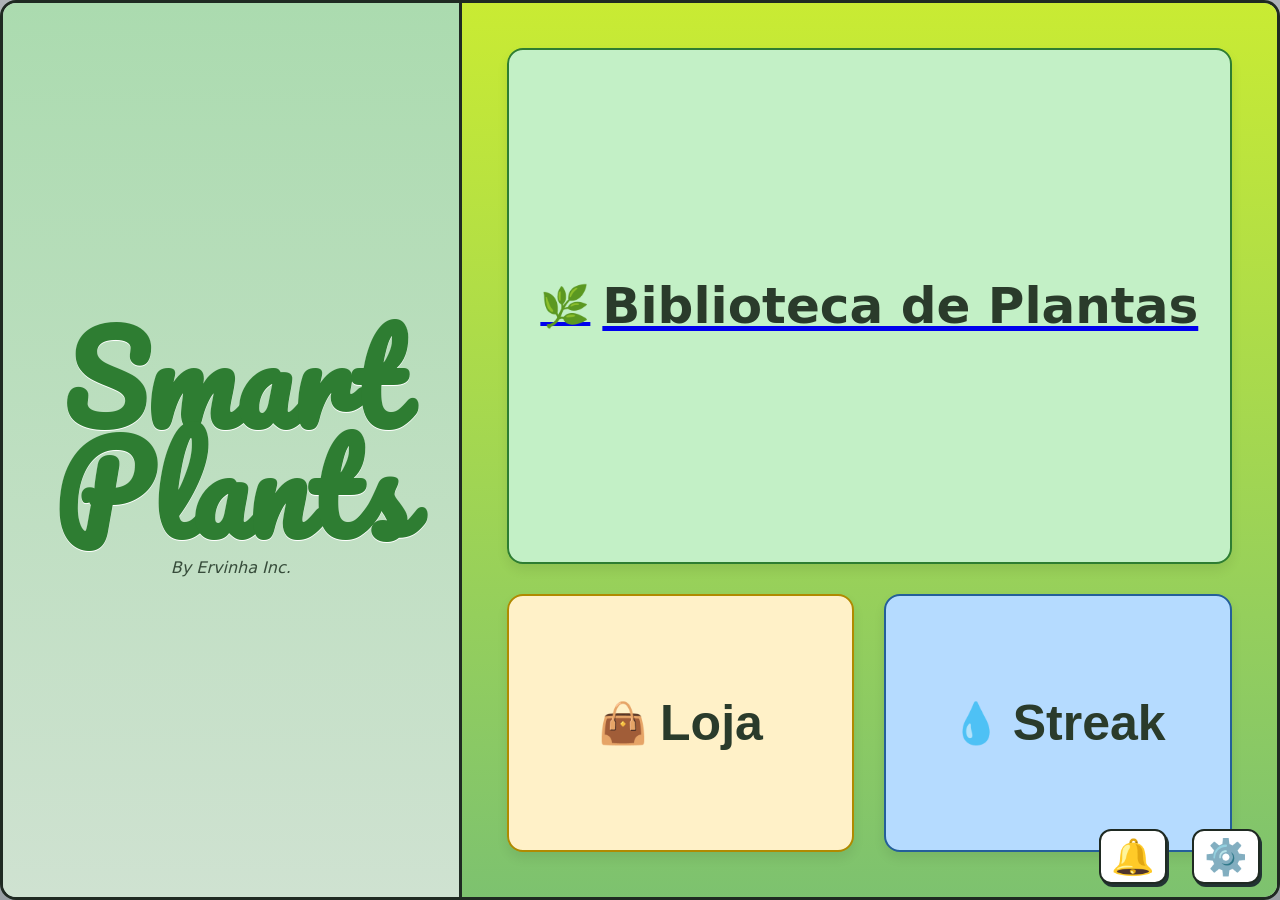
==== index.html @ 1cd02b5e "Front e Adicionar Plantas Fiz um frontpage básico e a pagina das plantas e com adicionar/excluir e e" ====
<!DOCTYPE html>
<html lang="pt-BR">
<head>
  <meta charset="UTF-8" />
  <meta name="viewport" content="width=device-width, initial-scale=1" />
  <title>SmartPlants</title>
  <link href="https://fonts.googleapis.com/css2?family=Pacifico&display=swap" rel="stylesheet" />
  <link rel="stylesheet" href="css/estilo.css" />
</head>
<body>
  <div class="app">
    <aside class="coluna-logo">
      <div class="marca">
        <h1 class="titulo">Smart<br>Plants</h1>
        <p class="assinatura">By Ervinha Inc.</p>
      </div>
    </aside>

    <main class="coluna-botoes">
      <a class="cartao cartao-biblioteca" href="plantas.html" aria-label="Biblioteca de Plantas">
        <span class="icone">🌿</span>
        <span class="texto">Biblioteca de Plantas</span>
      </a>
      <button class="cartao cartao-loja"><span class="icone">👜</span><span class="texto">Loja</span></button>
      <button class="cartao cartao-streak"><span class="icone">💧</span><span class="texto">Streak</span></button>
      <!-- ícones pequenos -->
      <div class="rodape-icones">
        <button class="icone-opcao" title="Notificações">🔔</button>
        <button class="icone-opcao" title="Configurações">⚙️</button>
      </div>
    </main>

  </div>
</body>
</html>
---- css/estilo.css ----
/* Base */
* { margin: 0; padding: 0; box-sizing: border-box; }
html, body { height: 100%; }

/* Paleta simples */
:root{
  --cinza-fundo-1: #aeb3b7;
  --cinza-fundo-2: #99a0a5;
  --borda: #1f2a22;

  --verde-clarinho: #c3f0c6;
  --verde: #85e789;
  --verde-escuro: #2e7d32;

  --amarelo-clarinho: #fff1c8;
  --azul-clarinho: #b5dbff;
}

body {
  font-family: system-ui, "Segoe UI", Roboto, Arial, sans-serif;
  /* Fundo com leve degradê p/ dar vida */
  background: linear-gradient(180deg, var(--cinza-fundo-1), var(--cinza-fundo-2));
}

/* Área do app com borda ao redor */
.app{
  height: 100%;
  width: 100%;
  border: 3px solid var(--borda);
  border-radius: 16px;
  background: #c2c7cb;
  display: flex;
  overflow: hidden;
}

/* Esquerda: logo centralizada */
.coluna-logo{
  width: 36%;
  border-right: 3px solid var(--borda);
  display: flex;
  align-items: center;
  justify-content: center;
  padding: 24px;
  /* leve cor para a área da logo */
  background: linear-gradient(180deg, #abdbaf 0%, #cfe2d1 100%);
}

.marca { text-align: center; }

/* NOVA fonte da logo */
.titulo{
  font-family: "Pacifico", cursive;
  color: var(--verde-escuro);
  font-size: 120px;
  line-height: .92;
  letter-spacing: .7px;
  text-shadow: 0 1px 0 #ffffff;
}

.assinatura{
  margin-top: 15px;
  font-style: italic;
  color: #1f3323;
  opacity: .85;
}

/* Direita: grid simples (biblioteca maior) */
.coluna-botoes{
  flex: 1;
  padding: 45px;
  display: grid;
  grid-template-columns: 1fr 1fr;
  grid-template-rows: 2fr 1fr;
  grid-template-areas:
    "biblioteca biblioteca"
    "loja       streak";
  gap: 30px;
  /* fundo sutil com verde bem claro */
  background: linear-gradient(180deg, #c9eb33 0%, #7dc26f 100%);
}

/* Cartões/botões – cor + sombra leve, sem “loucura” */
.cartao{
  border: 2px solid var(--borda);
  border-radius: 16px;
  display: flex;
  align-items: center;
  justify-content: center;
  gap: 12px;
  cursor: pointer;
  transition: transform .2s ease, filter .15s ease;
  box-shadow: 0 6px 12px rgba(0,0,0,.08);
}
.cartao:hover{ transform: translateY(-8px); filter: brightness(1.02); }

.cartao-biblioteca{
  grid-area: biblioteca;
  background: var(--verde-clarinho);
  border-color: var(--verde-escuro);
}
.cartao-loja{
  grid-area: loja;
  background: var(--amarelo-clarinho);
  border-color: #b08a00;
}
.cartao-streak{
  grid-area: streak;
  background: var(--azul-clarinho);
  border-color: #245f9a;
}

/* Conteúdo dos cartões */
.icone{ font-size: clamp(28px, 4vw, 40px); }
.texto{
  font-size: 50px;
  font-weight: 800;
  color: #2a3b2b;
  text-align: center;
}

/* Ícones de rodapé */
.rodape-icones{
    position:fixed;
    right:20px; 
    bottom:16px;
    display:flex; 
    gap:25px;
  }
  
  .icone-opcao{
    font-size:35px; line-height:1;
    background:#fff; border:2px solid var(--borda);
    border-radius:12px; padding:8px 10px;
    box-shadow:2px 3px 0 #233; cursor:pointer;
  }
  .icone-opcao:hover{ transform:translateY(-1px); }
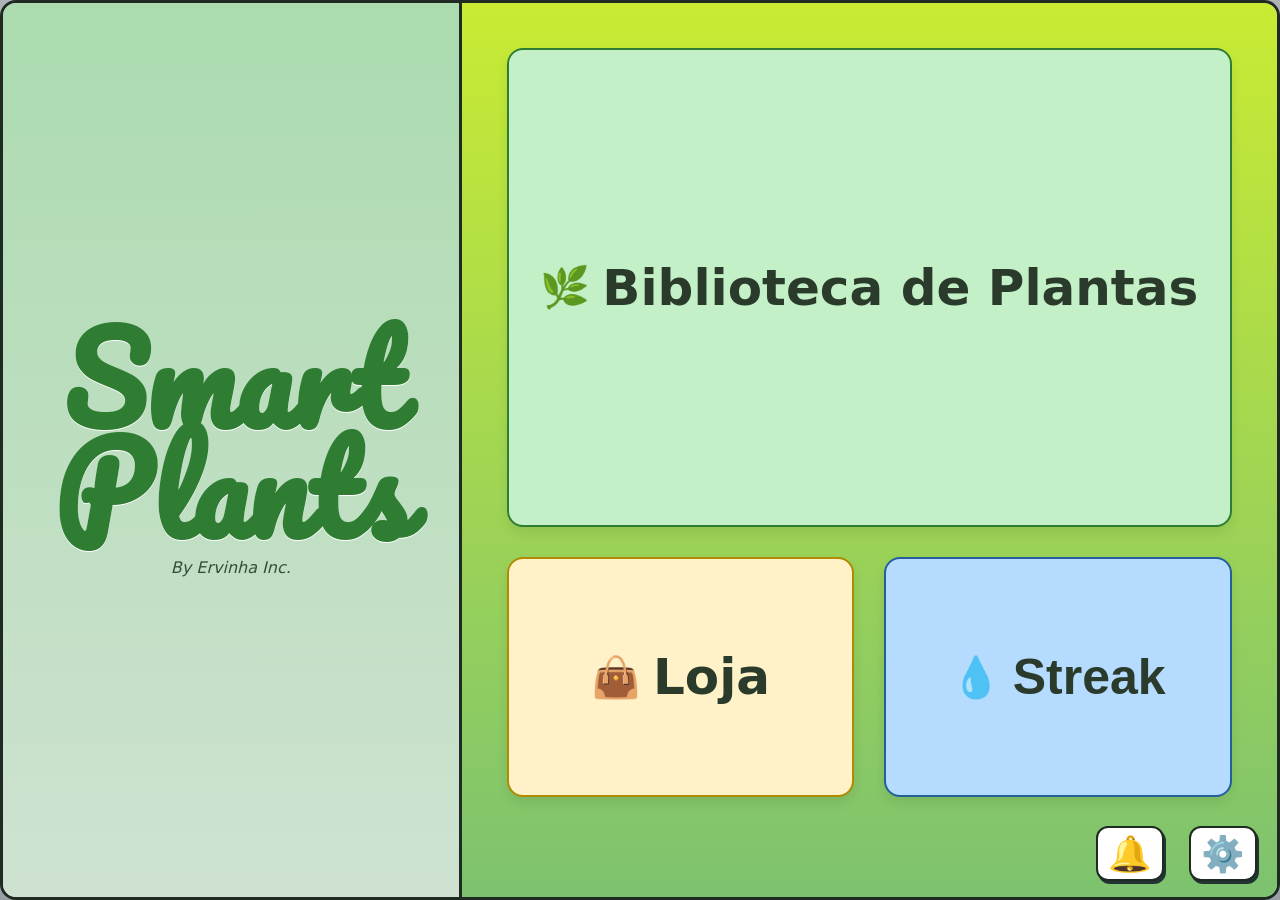
==== commit 1d5032e7: "resolver conflito" ====
--- a/index.html
+++ b/index.html
@@ -21,7 +21,7 @@
         <span class="icone">🌿</span>
         <span class="texto">Biblioteca de Plantas</span>
       </a>
-      <button class="cartao cartao-loja"><span class="icone">👜</span><span class="texto">Loja</span></button>
+      <a class="cartao cartao-loja" href="loja.html"><span class="icone">👜</span><span class="texto">Loja</span></a>
       <button class="cartao cartao-streak"><span class="icone">💧</span><span class="texto">Streak</span></button>
       <!-- ícones pequenos -->
       <div class="rodape-icones">
@@ -31,5 +31,6 @@
     </main>
 
   </div>
+  <script src="js/fontes.js"></script>
 </body>
 </html>
--- a/css/estilo.css
+++ b/css/estilo.css
@@ -77,6 +77,9 @@
   gap: 30px;
   /* fundo sutil com verde bem claro */
   background: linear-gradient(180deg, #c9eb33 0%, #7dc26f 100%);
+  /* permite posicionar ícones sem sobrepor conteúdo */
+  position: relative;
+  padding-bottom: 100px; /* reserva espaço para os ícones no rodapé */
 }
 
 /* Cartões/botões – cor + sombra leve, sem “loucura” */
@@ -90,8 +93,20 @@
   cursor: pointer;
   transition: transform .2s ease, filter .15s ease;
   box-shadow: 0 6px 12px rgba(0,0,0,.08);
+  /* deixar <a> com aparência de botão, sem sublinhado/cor de link */
+  text-decoration: none;
+  color: inherit;
+  appearance: none;
+  -webkit-appearance: none;
+  user-select: none;
 }
 .cartao:hover{ transform: translateY(-8px); filter: brightness(1.02); }
+
+/* foco consistente para acessibilidade */
+.cartao:focus-visible{
+  outline: 3px solid var(--borda);
+  outline-offset: 2px;
+}
 
 .cartao-biblioteca{
   grid-area: biblioteca;
@@ -120,12 +135,12 @@
 
 /* Ícones de rodapé */
 .rodape-icones{
-    position:fixed;
-    right:20px; 
-    bottom:16px;
-    display:flex; 
-    gap:25px;
-  }
+  position: absolute; /* fica dentro da coluna-botoes */
+  right: 20px;
+  bottom: 16px;
+  display: flex;
+  gap: 25px;
+}
   
   .icone-opcao{
     font-size:35px; line-height:1;
@@ -134,3 +149,9 @@
     box-shadow:2px 3px 0 #233; cursor:pointer;
   }
   .icone-opcao:hover{ transform:translateY(-1px); }
+
+  @font-face {
+  font-family: 'Determination';
+  src: url('../fonts/DeterminationMonoWebRegular-Z5oq.ttf') format('truetype');
+  font-display: swap;
+}
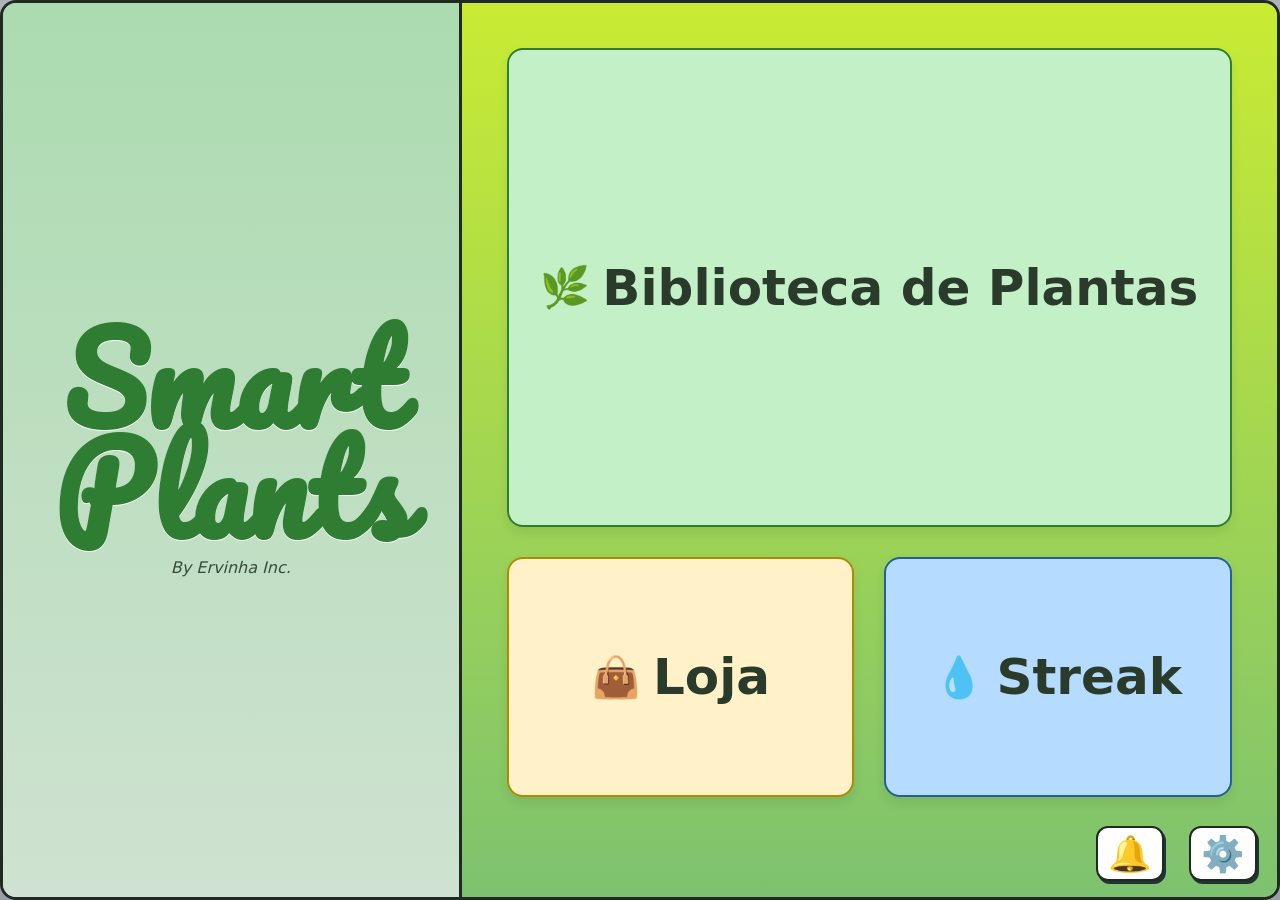
==== commit 7fdd890e: "strak streak" ====
--- a/index.html
+++ b/index.html
@@ -22,7 +22,7 @@
         <span class="texto">Biblioteca de Plantas</span>
       </a>
       <a class="cartao cartao-loja" href="loja.html"><span class="icone">👜</span><span class="texto">Loja</span></a>
-      <button class="cartao cartao-streak"><span class="icone">💧</span><span class="texto">Streak</span></button>
+      <a class="cartao cartao-streak" href="calendario.html"><span class="icone">💧</span><span class="texto">Streak</span></a>
       <!-- ícones pequenos -->
       <div class="rodape-icones">
         <button class="icone-opcao" title="Notificações">🔔</button>
